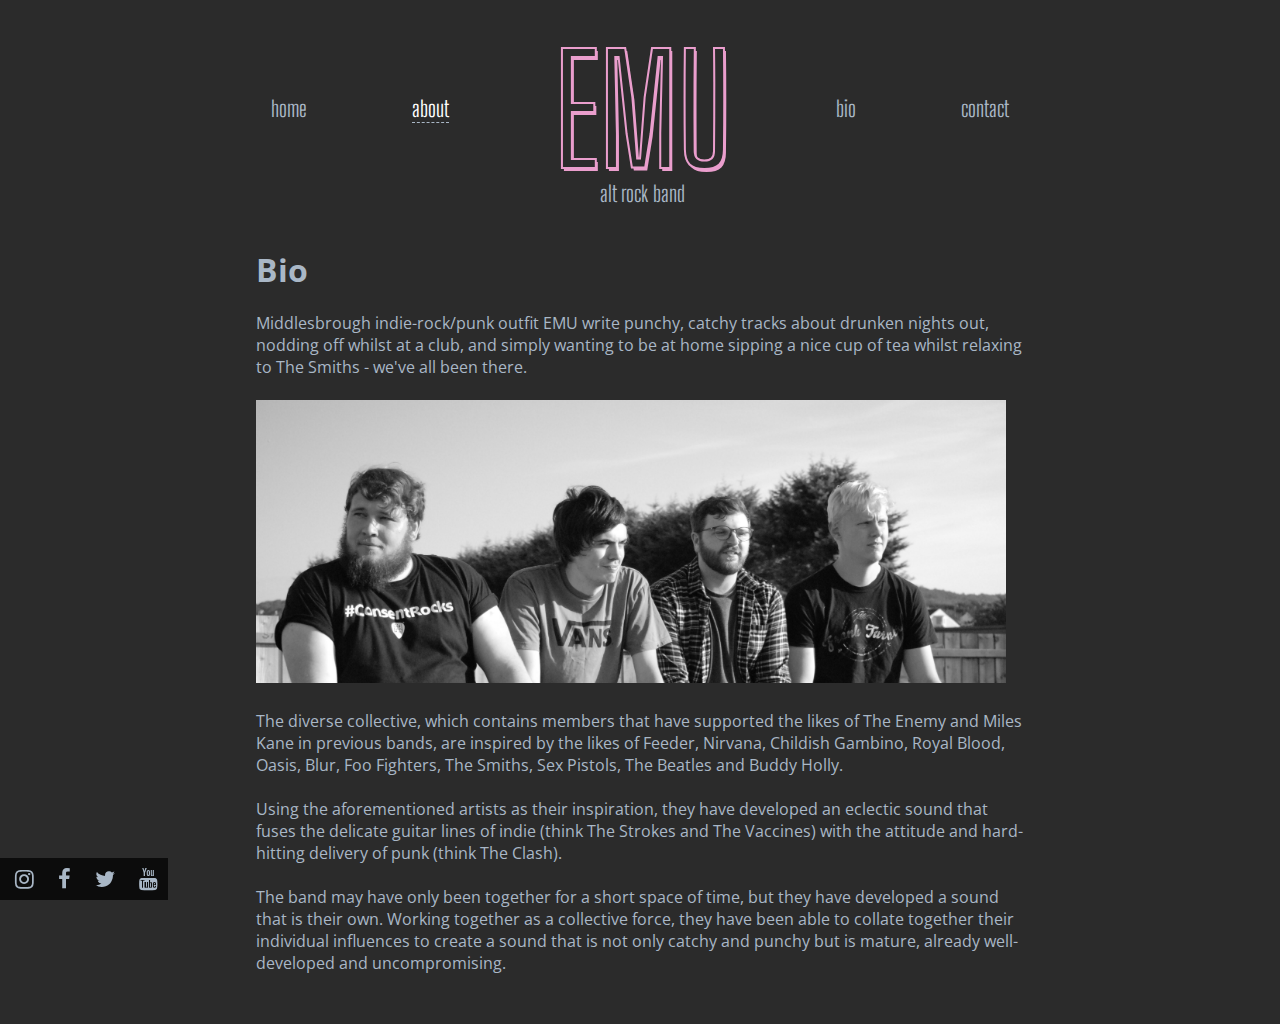
==== about/index.html @ a046ef7d "Added meta data" ====
<!doctype html>

<html lang="en-gb">

<head>
    <title>
        EMU - bio
    </title>
    <!-- Meta data -->
    <meta charset="UTF-8">
    <meta name="description" content="EMU, alt rock band">
    <meta name="keywords" content="alt, rock, band, emu, indie, alternative">
    <meta name="author" content="EMU">
    <meta name="viewport" content="width=device-width, initial-scale=1.0">
    <!-- Stylesheets -->
    <link rel="stylesheet" href="../styles/main.css">
    <link rel="stylesheet" href="https://cdnjs.cloudflare.com/ajax/libs/font-awesome/4.7.0/css/font-awesome.min.css">
    <!-- Global site tag (gtag.js) - Google Analytics -->
    <script async src="https://www.googletagmanager.com/gtag/js?id=UA-148906029-1"></script>
    <script>
        window.dataLayer = window.dataLayer || [];

        function gtag() {
            dataLayer.push(arguments);
        }

        gtag('js', new Date());

        gtag('config', 'UA-148906029-1');
    </script>

</head>

<body>

<header class="header">
    <nav class="nav">
        <a href="../">
            <div class="nav-item">
                home
            </div>
        </a>
        <a>
            <div class="nav-item active">
                about
            </div>
        </a>
    </nav>
    <a href="https://emuuk.com">
        <div class="header-title-container">
            <div class="header-title">
                EMU
            </div>
            <div class="header-subtitle">
                alt rock band
            </div>
        </div>
    </a>
    <nav class="nav">
        <div class="nav-item">
            bio
        </div>
        <div class="nav-item">
            contact
        </div>
    </nav>
</header>

<main class="main">
    <section class="section">
        <div class="section-header">
            Bio
        </div>
        <div class="section-content">
            Middlesbrough indie-rock/punk outfit EMU write punchy, catchy tracks about drunken nights out, nodding off
            whilst at a club, and simply wanting to be at home sipping a nice cup of tea whilst relaxing to The Smiths -
            we've all been there.
            <br><br>
            <img src="../images/group-shot-1.jpg" alt="group-shot">
            <br><br>
            The diverse collective, which contains members that have supported the likes of The Enemy and Miles Kane in
            previous bands, are inspired by the likes of Feeder, Nirvana, Childish Gambino, Royal Blood, Oasis, Blur,
            Foo Fighters, The Smiths, Sex Pistols, The Beatles and Buddy Holly.
            <br><br>
            Using the aforementioned artists as their inspiration, they have developed an eclectic sound that fuses the
            delicate guitar lines of indie (think The Strokes and The Vaccines) with the attitude and hard-hitting
            delivery of punk (think The Clash).
            <br><br>
            The band may have only been together for a short space of time, but they have developed a sound that is
            their own. Working together as a collective force, they have been able to collate together their individual
            influences to create a sound that is not only catchy and punchy but is mature, already well-developed and
            uncompromising.
        </div>
    </section>
</main>

<footer class="footer">
    <a href="https://www.instagram.com/weareemuuk/" class="fa fa-instagram"></a>
    <a href="https://www.facebook.com/weareemubanduk/" class="fa fa-facebook"></a>
    <a href="https://twitter.com/weareemubanduk" class="fa fa-twitter"></a>
    <a href="https://www.youtube.com/channel/UCc1PboqOW1iS5BSKBeTDUVQ" class="fa fa-youtube"></a>
</footer>

</body>

</html>
---- styles/main.css ----
@import url('https://fonts.googleapis.com/css?family=Open+Sans&display=swap');
@import url('https://fonts.googleapis.com/css?family=Big+Shoulders+Display&display=swap');

/** COMMONERS **/

body {
    font-family: 'Open Sans', sans-serif;
    background-color: rgb(43, 43, 43);
    color: rgb(169, 183, 198);
    margin: 0;
    min-width: 320px;
}

a {
    text-decoration: none;
    color: inherit;
}

.main a {
    text-decoration: none;
    color: white;
}

/** HEADERS **/

.header {
    text-align: center;
    user-select: none;
    height: 188px;
    font-size: 22px;
    margin-top: 20px;
    margin-bottom: 40px;
    font-family: 'Big Shoulders Display', cursive;
}

.nav {
    display: inline-block;
    margin: 0 50px;
    overflow: hidden;
    vertical-align: top;
    margin-top: 75px;
}

.nav-item {
    display: inline-block;
    /*margin: 0 50px 78px;*/
    margin: 0 50px;
    color: rgb(169, 183, 198);
}

.nav-item.active {
    border-bottom: 1px dashed rgb(169, 183, 198);
    color: white;
}

.header-title-container {
    display: inline-block;
}

.header-title {
    font-size: 150px;
    margin-bottom: -20px;
    color: rgb(43, 43, 43);
    -webkit-text-stroke: 2px rgb(234, 158, 205);
    text-shadow: 2px 3px 0 rgb(234, 158, 205);
    /*text-shadow: 1px 3px 0 rgb(234, 158, 205);*/
}

.header-subtitle {
    font-family: 'Big Shoulders Display', cursive;
    margin: auto;
}

/** MAIN **/

.main {
    width: 768px;
    margin: auto;
}

.section {
    margin-bottom: 50px;
}

.section-half-left {
    width: 400px;
    float: left;
}

.section-half-right {
    width: 320px;
    padding: 10px 0 10px 48px;
    float: left;
}

.section-header {
    font-size: 2em;
    margin: 0.67em 0;
    font-weight: bold;
    overflow: hidden;
    vertical-align: top;
}

.section-content img {
    width: 750px;
}

.section-half-header {
    font-size: 2em;
    margin: 0.67em 0;
    font-weight: bold;
    overflow: hidden;
    vertical-align: top;
}

.section-half-image {
    display: inline-block;
    width: 400px;
}

.section-half-image img {
    width: 400px;
    padding: 0;
    margin: 0;
}

/** FOOTER **/

.footer {
    position: fixed;
    bottom: 0;
    left: 0;
    padding-left: 5px;
    background-color: rgba(0,0,0,0.7);
}

.footer .fa {
    color: rgb(169, 183, 198);
    padding: 10px;
    font-size: 22px;
}

.footer .fa:hover {
    color: white;
}

/** SCREENS **/

@media (max-width: 374px) {
    .header-title-container {
        float: right;
        margin-right: 40px;
    }

    .main {
        width: 320px;
    }

    .section-half-left {
        width: 320px;
    }

    .section-half-right {
        width: 280px;
    }

    .section-half-image {
        width: 320px;
    }

    .section-half-image img {
        width: 320px;
    }

    .nav {
        margin: 10px 0 0 8px;
        float: left;
        display: block;
    }

    .nav-item {
        margin: 10px;
        display: block;
        float: none;
        text-align: left;
    }

    .section-content img {
        width: 320px;
    }

    .section-half-left {
        display: block;
        float: none;
    }

    .section-half-right {
        display: block;
        float: none;
    }
}

@media (min-width: 375px) and (max-width: 549px) {
    .header-title-container {
        float: right;
        margin-right: 40px;
    }

    .main {
        width: 320px;
    }

    .section-half-left {
        width: 320px;
    }

    .section-half-right {
        width: 280px;
    }

    .section-half-image {
        width: 320px;
    }

    .section-half-image img {
        width: 320px;
    }

    .nav {
        margin: 50px 0 0 8px;
        float: left;
        display: block;
    }

    .nav-item {
        margin: 10px;
        display: block;
        float: none;
    }

    .section-content img {
        width: 320px;
    }

    .section-half-left {
        display: block;
        float: none;
    }

    .section-half-right {
        display: block;
        float: none;
    }
}

@media (min-width: 550px) and (max-width: 767px) {
    .header-title-container {
        float: right;
        margin-right: 40px;
    }

    .main {
        width: 320px;
    }

    .section-half-left {
        width: 320px;
    }

    .section-half-right {
        width: 280px;
    }

    .section-half-image {
        width: 320px;
    }

    .section-half-image img {
        width: 320px;
    }

    .section-content img {
        width: 320px;
    }

    .nav {
        margin: 50px;
        float: left;
        display: block;
    }

    .nav-item {
        margin: 10px;
        display: block;
    }

    .section-half-left {
        display: block;
        float: none;
    }

    .section-half-right {
        display: block;
        float: none;
    }
}

@media (min-width: 768px) and (max-width: 949px) {
    .header-title-container {
        float: right;
        margin-right: 40px;
    }

    .nav {
        margin: 50px;
        float: left;
        display: block;
    }

    .nav-item {
        margin: 10px;
        display: block;

    }
}

@media (min-width: 950px) {
    body {
    }
}
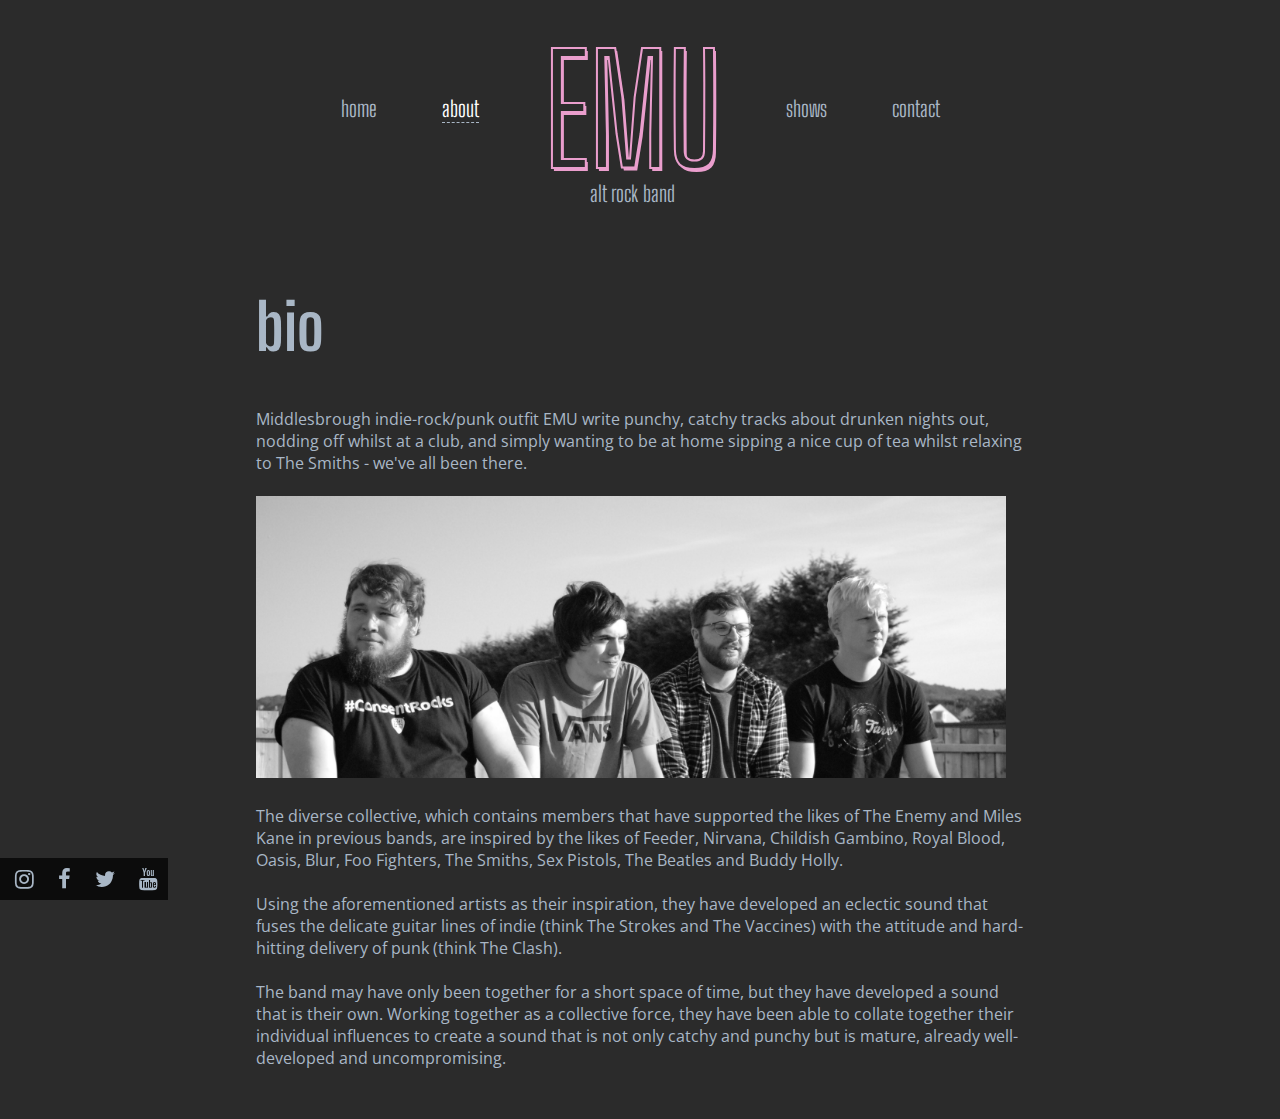
==== commit 8043be11: "Refactor" ====
--- a/about/index.html
+++ b/about/index.html
@@ -8,13 +8,13 @@
     </title>
     <!-- Meta data -->
     <meta charset="UTF-8">
-    <meta name="description" content="EMU, alt rock band">
-    <meta name="keywords" content="alt, rock, band, emu, indie, alternative">
-    <meta name="author" content="EMU">
-    <meta name="viewport" content="width=device-width, initial-scale=1.0">
+    <meta content="EMU, alt rock band" name="description">
+    <meta content="alt, rock, band, emu, indie, alternative" name="keywords">
+    <meta content="EMU" name="author">
+    <meta content="width=device-width, initial-scale=1.0" name="viewport">
     <!-- Stylesheets -->
-    <link rel="stylesheet" href="../styles/main.css">
-    <link rel="stylesheet" href="https://cdnjs.cloudflare.com/ajax/libs/font-awesome/4.7.0/css/font-awesome.min.css">
+    <link href="../styles/main.css" rel="stylesheet">
+    <link href="https://cdnjs.cloudflare.com/ajax/libs/font-awesome/4.7.0/css/font-awesome.min.css" rel="stylesheet">
     <!-- Global site tag (gtag.js) - Google Analytics -->
     <script async src="https://www.googletagmanager.com/gtag/js?id=UA-148906029-1"></script>
     <script>
@@ -40,7 +40,7 @@
                 home
             </div>
         </a>
-        <a>
+        <a href="../about">
             <div class="nav-item active">
                 about
             </div>
@@ -57,12 +57,16 @@
         </div>
     </a>
     <nav class="nav">
-        <div class="nav-item">
-            bio
-        </div>
-        <div class="nav-item">
-            contact
-        </div>
+        <a href="../shows">
+            <div class="nav-item">
+                shows
+            </div>
+        </a>
+        <a href="../contact">
+            <div class="nav-item">
+                contact
+            </div>
+        </a>
     </nav>
 </header>
 
@@ -76,7 +80,7 @@
             whilst at a club, and simply wanting to be at home sipping a nice cup of tea whilst relaxing to The Smiths -
             we've all been there.
             <br><br>
-            <img src="../images/group-shot-1.jpg" alt="group-shot">
+            <img alt="group-shot" src="../images/group-shot-1.jpg">
             <br><br>
             The diverse collective, which contains members that have supported the likes of The Enemy and Miles Kane in
             previous bands, are inspired by the likes of Feeder, Nirvana, Childish Gambino, Royal Blood, Oasis, Blur,
@@ -95,10 +99,10 @@
 </main>
 
 <footer class="footer">
-    <a href="https://www.instagram.com/weareemuuk/" class="fa fa-instagram"></a>
-    <a href="https://www.facebook.com/weareemubanduk/" class="fa fa-facebook"></a>
-    <a href="https://twitter.com/weareemubanduk" class="fa fa-twitter"></a>
-    <a href="https://www.youtube.com/channel/UCc1PboqOW1iS5BSKBeTDUVQ" class="fa fa-youtube"></a>
+    <a class="fa fa-instagram" href="https://www.instagram.com/weareemuuk/"></a>
+    <a class="fa fa-facebook" href="https://www.facebook.com/weareemubanduk/"></a>
+    <a class="fa fa-twitter" href="https://twitter.com/weareemubanduk"></a>
+    <a class="fa fa-youtube" href="https://www.youtube.com/channel/UCc1PboqOW1iS5BSKBeTDUVQ"></a>
 </footer>
 
 </body>
--- a/styles/main.css
+++ b/styles/main.css
@@ -4,48 +4,46 @@
 /** COMMONERS **/
 
 body {
-    font-family: 'Open Sans', sans-serif;
     background-color: rgb(43, 43, 43);
     color: rgb(169, 183, 198);
+    font-family: 'Open Sans', sans-serif;
     margin: 0;
     min-width: 320px;
 }
 
 a {
+    color: inherit;
     text-decoration: none;
-    color: inherit;
 }
 
 .main a {
+    color: white;
     text-decoration: none;
-    color: white;
 }
 
 /** HEADERS **/
 
 .header {
+    font-family: 'Big Shoulders Display', cursive;
+    font-size: 22px;
+    height: 188px;
+    margin-bottom: 80px;
+    margin-top: 20px;
     text-align: center;
     user-select: none;
-    height: 188px;
-    font-size: 22px;
-    margin-top: 20px;
-    margin-bottom: 40px;
-    font-family: 'Big Shoulders Display', cursive;
 }
 
 .nav {
     display: inline-block;
-    margin: 0 50px;
+    margin: 75px 30px 0;
     overflow: hidden;
     vertical-align: top;
-    margin-top: 75px;
 }
 
 .nav-item {
+    color: rgb(169, 183, 198);
     display: inline-block;
-    /*margin: 0 50px 78px;*/
-    margin: 0 50px;
-    color: rgb(169, 183, 198);
+    margin: 0 30px;
 }
 
 .nav-item.active {
@@ -58,11 +56,11 @@
 }
 
 .header-title {
+    color: rgb(43, 43, 43);
     font-size: 150px;
     margin-bottom: -20px;
-    color: rgb(43, 43, 43);
+    text-shadow: 2px 3px 0 rgb(234, 158, 205);
     -webkit-text-stroke: 2px rgb(234, 158, 205);
-    text-shadow: 2px 3px 0 rgb(234, 158, 205);
     /*text-shadow: 1px 3px 0 rgb(234, 158, 205);*/
 }
 
@@ -74,8 +72,28 @@
 /** MAIN **/
 
 .main {
+    margin: auto;
     width: 768px;
-    margin: auto;
+}
+
+.full-screen {
+    width: 90%;
+}
+
+.full-screen .section-half-left {
+    width: 40%;
+}
+
+.full-screen .section-half-left img {
+    width: 100%;
+}
+
+.full-screen .section-half-right {
+    width: 53%;
+}
+
+.full-screen .section-half-header {
+    font-size: 5vw;
 }
 
 .section {
@@ -83,65 +101,108 @@
 }
 
 .section-half-left {
+    float: left;
     width: 400px;
+}
+
+.section-half-right {
     float: left;
-}
-
-.section-half-right {
+    padding: 10px 0 10px 48px;
     width: 320px;
-    padding: 10px 0 10px 48px;
-    float: left;
 }
 
 .section-header {
+    font-family: 'Big Shoulders Display', cursive;
+    font-size: 4em;
+    font-weight: bold;
+    margin: 0.67em 0;
+    overflow: hidden;
+    text-transform: lowercase;
+    vertical-align: top;
+}
+
+.section-content img {
+    width: 750px;
+}
+
+.section-half-header {
     font-size: 2em;
+    font-weight: bold;
     margin: 0.67em 0;
-    font-weight: bold;
     overflow: hidden;
     vertical-align: top;
 }
 
-.section-content img {
-    width: 750px;
-}
-
-.section-half-header {
-    font-size: 2em;
-    margin: 0.67em 0;
-    font-weight: bold;
-    overflow: hidden;
-    vertical-align: top;
-}
-
-.section-half-image {
-    display: inline-block;
+/*.section-half-image {*/
+/*    display: inline-block;*/
+/*    width: 400px;*/
+/*}*/
+
+.section-half-image img {
+    margin: 0;
+    padding: 0;
     width: 400px;
 }
 
-.section-half-image img {
-    width: 400px;
-    padding: 0;
-    margin: 0;
-}
-
 /** FOOTER **/
 
 .footer {
-    position: fixed;
+    background-color: rgba(0, 0, 0, 0.7);
     bottom: 0;
     left: 0;
     padding-left: 5px;
-    background-color: rgba(0,0,0,0.7);
+    position: fixed;
 }
 
 .footer .fa {
     color: rgb(169, 183, 198);
+    font-size: 22px;
     padding: 10px;
-    font-size: 22px;
 }
 
 .footer .fa:hover {
     color: white;
+}
+
+/** LISTS **/
+
+.list {
+    margin: 0;
+    padding: 0;
+}
+
+.list-item {
+    border-top: 1px dashed white;
+    list-style-type: none;
+    padding-top: 20px;
+}
+
+.list-item-subheader {
+    background-color: rgb(55, 55, 55);
+    display: inline-block;
+    margin: 0;
+    margin-bottom: -5px;
+    margin-right: -4px;
+    overflow: hidden;
+    padding: 10px 10px 12px;
+}
+
+.list-item-header {
+    font-family: 'Big Shoulders Display', cursive;
+    font-size: 3em;
+    padding-bottom: 15px;
+}
+
+.list-item-header-icon {
+    margin: 0;
+    padding-right: 5px;
+    position: relative;
+    top: 4px;
+}
+
+.list-item-content {
+    margin-bottom: 20px;
+    margin-top: 20px;
 }
 
 /** SCREENS **/
@@ -161,6 +222,7 @@
     }
 
     .section-half-right {
+        padding: 10px 24px;
         width: 280px;
     }
 
@@ -173,15 +235,15 @@
     }
 
     .nav {
+        display: block;
+        float: left;
         margin: 10px 0 0 8px;
-        float: left;
-        display: block;
     }
 
     .nav-item {
+        display: block;
+        float: none;
         margin: 10px;
-        display: block;
-        float: none;
         text-align: left;
     }
 
@@ -197,6 +259,27 @@
     .section-half-right {
         display: block;
         float: none;
+    }
+
+    .full-screen {
+        width: 90%;
+    }
+
+    .full-screen .section-half-left {
+        margin: auto;
+        width: 75vw;
+    }
+
+    .full-screen .section-half-left img {
+        width: 75vw;
+    }
+
+    .full-screen .section-half-right {
+        width: inherit;
+    }
+
+    .full-screen .section-half-header {
+        font-size: 5vw;
     }
 }
 
@@ -215,6 +298,7 @@
     }
 
     .section-half-right {
+        padding: 10px 24px;
         width: 280px;
     }
 
@@ -227,15 +311,15 @@
     }
 
     .nav {
+        display: block;
+        float: left;
         margin: 50px 0 0 8px;
-        float: left;
-        display: block;
     }
 
     .nav-item {
+        display: block;
+        float: none;
         margin: 10px;
-        display: block;
-        float: none;
     }
 
     .section-content img {
@@ -250,6 +334,27 @@
     .section-half-right {
         display: block;
         float: none;
+    }
+
+    .full-screen {
+        width: 90%;
+    }
+
+    .full-screen .section-half-left {
+        margin: auto;
+        width: 75vw;
+    }
+
+    .full-screen .section-half-left img {
+        width: 75vw;
+    }
+
+    .full-screen .section-half-right {
+        width: inherit;
+    }
+
+    .full-screen .section-half-header {
+        font-size: 5vw;
     }
 }
 
@@ -268,6 +373,7 @@
     }
 
     .section-half-right {
+        padding: 10px 24px;
         width: 280px;
     }
 
@@ -284,24 +390,45 @@
     }
 
     .nav {
+        display: block;
+        float: left;
         margin: 50px;
-        float: left;
-        display: block;
     }
 
     .nav-item {
+        display: block;
         margin: 10px;
-        display: block;
-    }
-
-    .section-half-left {
-        display: block;
-        float: none;
-    }
-
-    .section-half-right {
-        display: block;
-        float: none;
+    }
+
+    .section-half-left {
+        display: block;
+        float: none;
+    }
+
+    .section-half-right {
+        display: block;
+        float: none;
+    }
+
+    .full-screen {
+        width: 90%;
+    }
+
+    .full-screen .section-half-left {
+        margin: auto;
+        width: 75vw;
+    }
+
+    .full-screen .section-half-left img {
+        width: 75vw;
+    }
+
+    .full-screen .section-half-right {
+        width: inherit;
+    }
+
+    .full-screen .section-half-header {
+        font-size: 5vw;
     }
 }
 
@@ -312,14 +439,14 @@
     }
 
     .nav {
+        display: block;
+        float: left;
         margin: 50px;
-        float: left;
-        display: block;
     }
 
     .nav-item {
+        display: block;
         margin: 10px;
-        display: block;
 
     }
 }
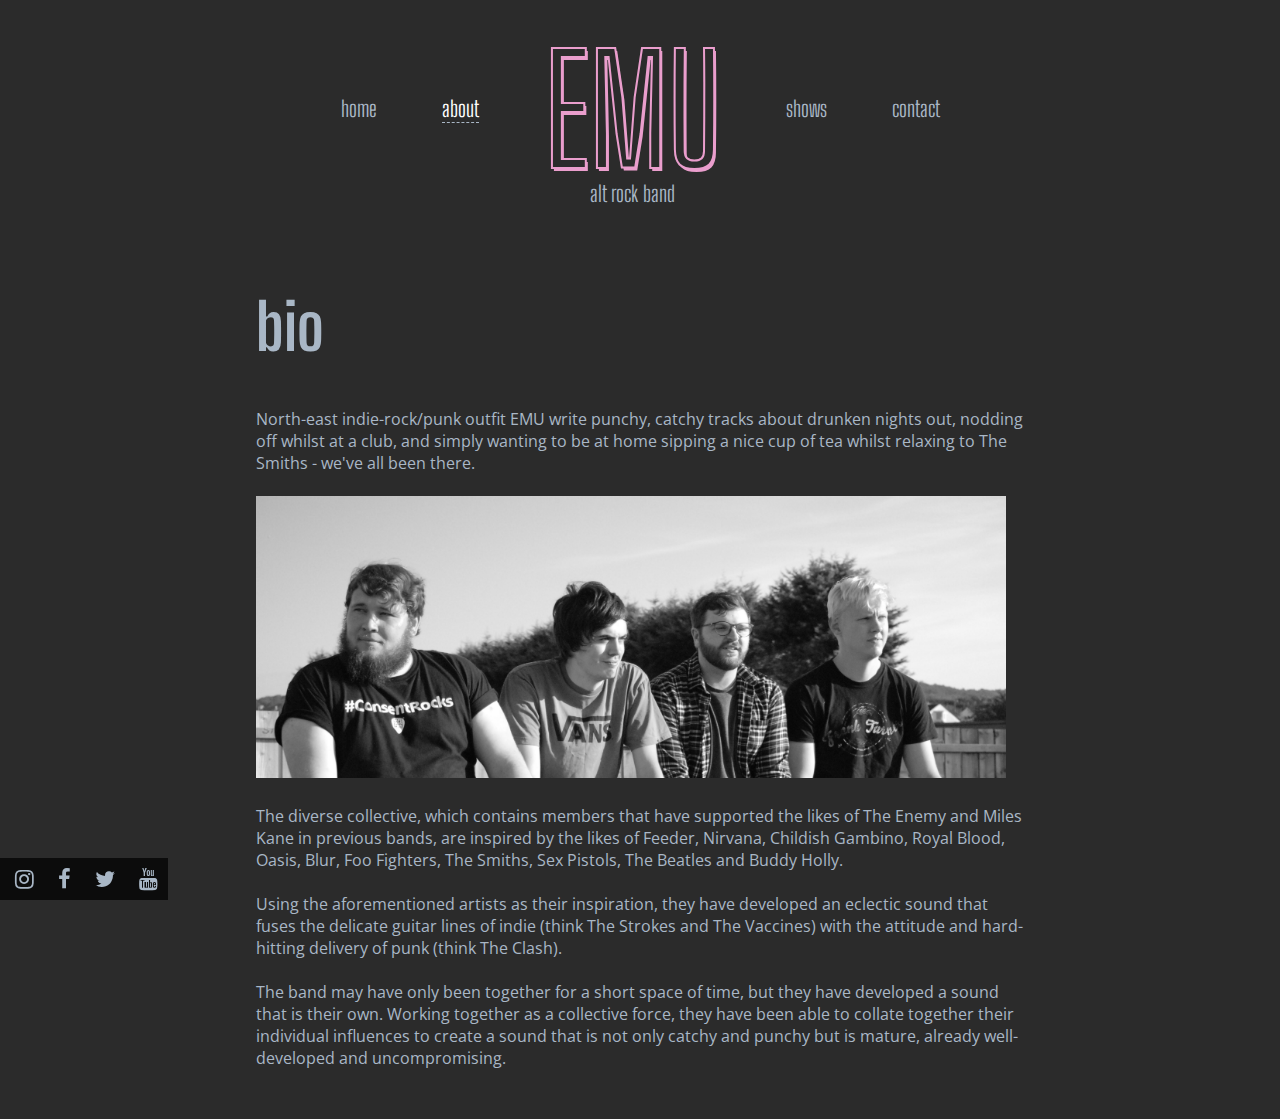
==== commit 0c6cc4b3: "Changed bio from middlesbrough to north east" ====
--- a/about/index.html
+++ b/about/index.html
@@ -76,7 +76,7 @@
             Bio
         </div>
         <div class="section-content">
-            Middlesbrough indie-rock/punk outfit EMU write punchy, catchy tracks about drunken nights out, nodding off
+            North-east indie-rock/punk outfit EMU write punchy, catchy tracks about drunken nights out, nodding off
             whilst at a club, and simply wanting to be at home sipping a nice cup of tea whilst relaxing to The Smiths -
             we've all been there.
             <br><br>
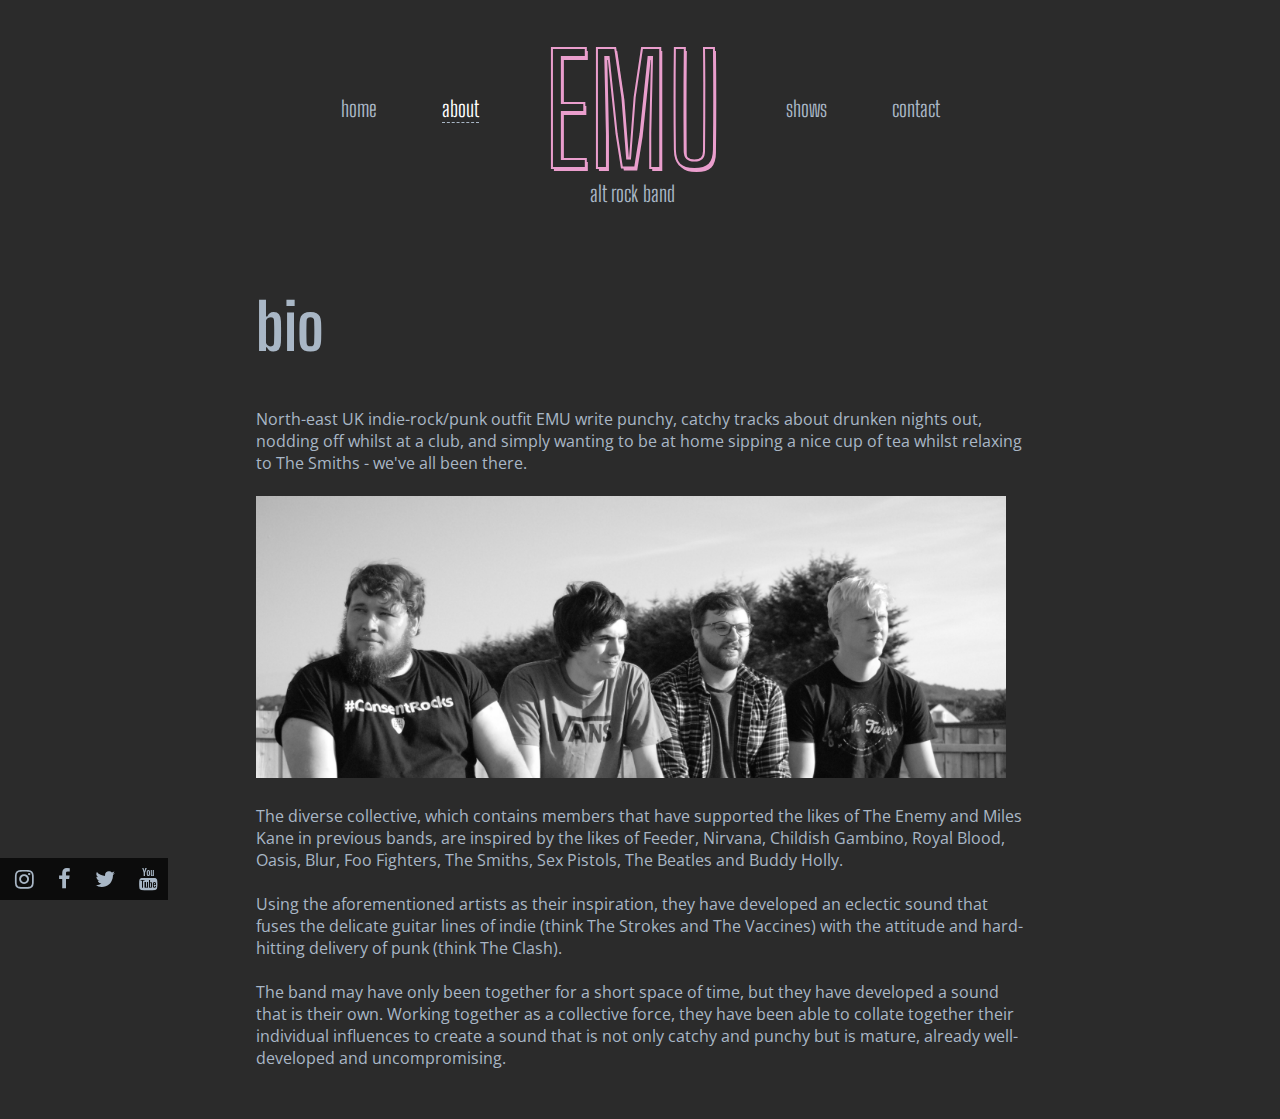
==== commit c23039e1: "Changed bio from middlesbrough to north east" ====
--- a/about/index.html
+++ b/about/index.html
@@ -76,7 +76,7 @@
             Bio
         </div>
         <div class="section-content">
-            North-east indie-rock/punk outfit EMU write punchy, catchy tracks about drunken nights out, nodding off
+            North-east UK indie-rock/punk outfit EMU write punchy, catchy tracks about drunken nights out, nodding off
             whilst at a club, and simply wanting to be at home sipping a nice cup of tea whilst relaxing to The Smiths -
             we've all been there.
             <br><br>
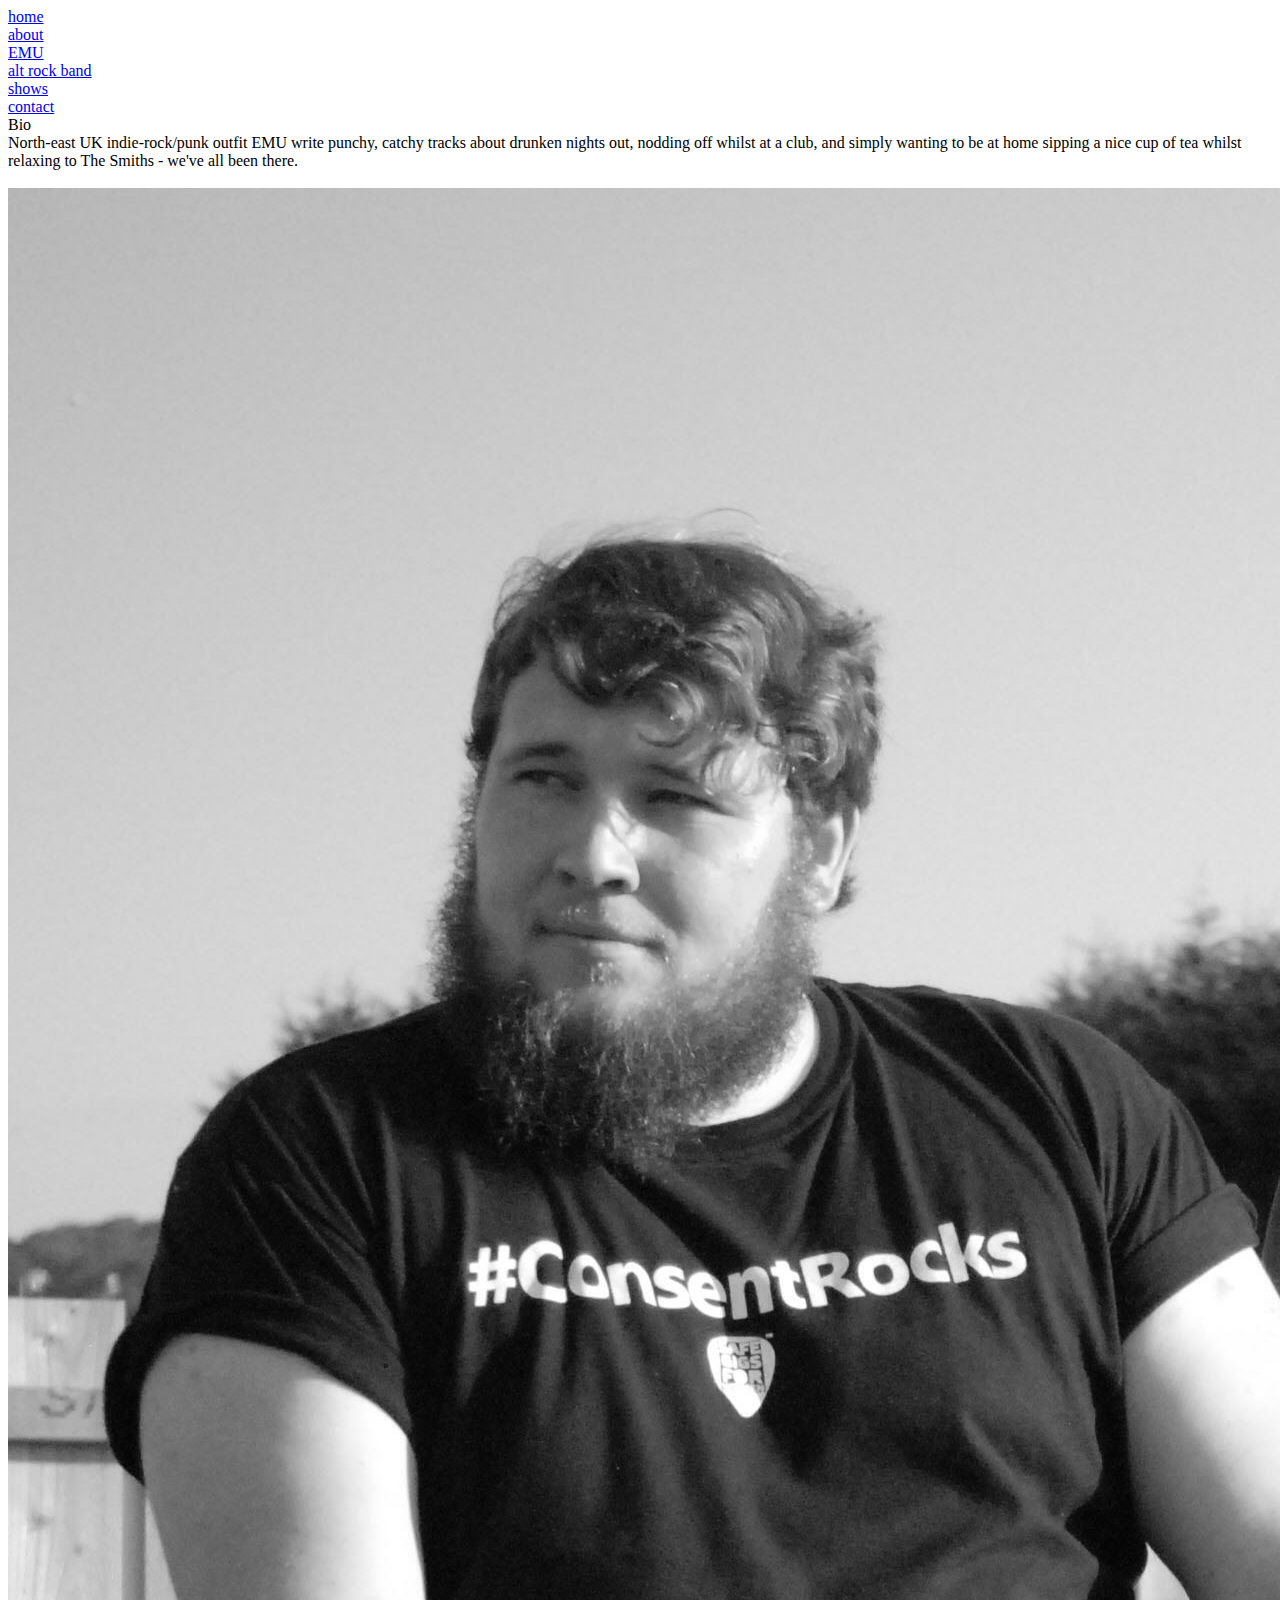
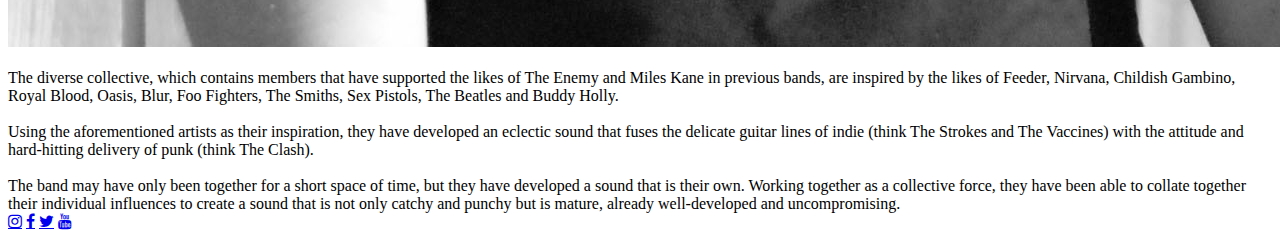
==== commit 341a9745: "Added favicons" ====
--- a/about/index.html
+++ b/about/index.html
@@ -4,7 +4,7 @@
 
 <head>
     <title>
-        EMU - bio
+        EMU - about
     </title>
     <!-- Meta data -->
     <meta charset="UTF-8">
@@ -13,7 +13,7 @@
     <meta content="EMU" name="author">
     <meta content="width=device-width, initial-scale=1.0" name="viewport">
     <!-- Stylesheets -->
-    <link href="../styles/main.css" rel="stylesheet">
+    <link href="styles/main.css" rel="stylesheet">
     <link href="https://cdnjs.cloudflare.com/ajax/libs/font-awesome/4.7.0/css/font-awesome.min.css" rel="stylesheet">
     <!-- Global site tag (gtag.js) - Google Analytics -->
     <script async src="https://www.googletagmanager.com/gtag/js?id=UA-148906029-1"></script>
@@ -28,7 +28,14 @@
 
         gtag('config', 'UA-148906029-1');
     </script>
-
+    <!-- Favicon time! -->
+    <link rel="apple-touch-icon" sizes="180x180" href="/apple-touch-icon.png">
+    <link rel="icon" type="image/png" sizes="32x32" href="/favicon-32x32.png">
+    <link rel="icon" type="image/png" sizes="16x16" href="/favicon-16x16.png">
+    <link rel="manifest" href="/site.webmanifest">
+    <link rel="mask-icon" href="/safari-pinned-tab.svg" color="#5bbad5">
+    <meta name="msapplication-TileColor" content="#da532c">
+    <meta name="theme-color" content="#ffffff">
 </head>
 
 <body>
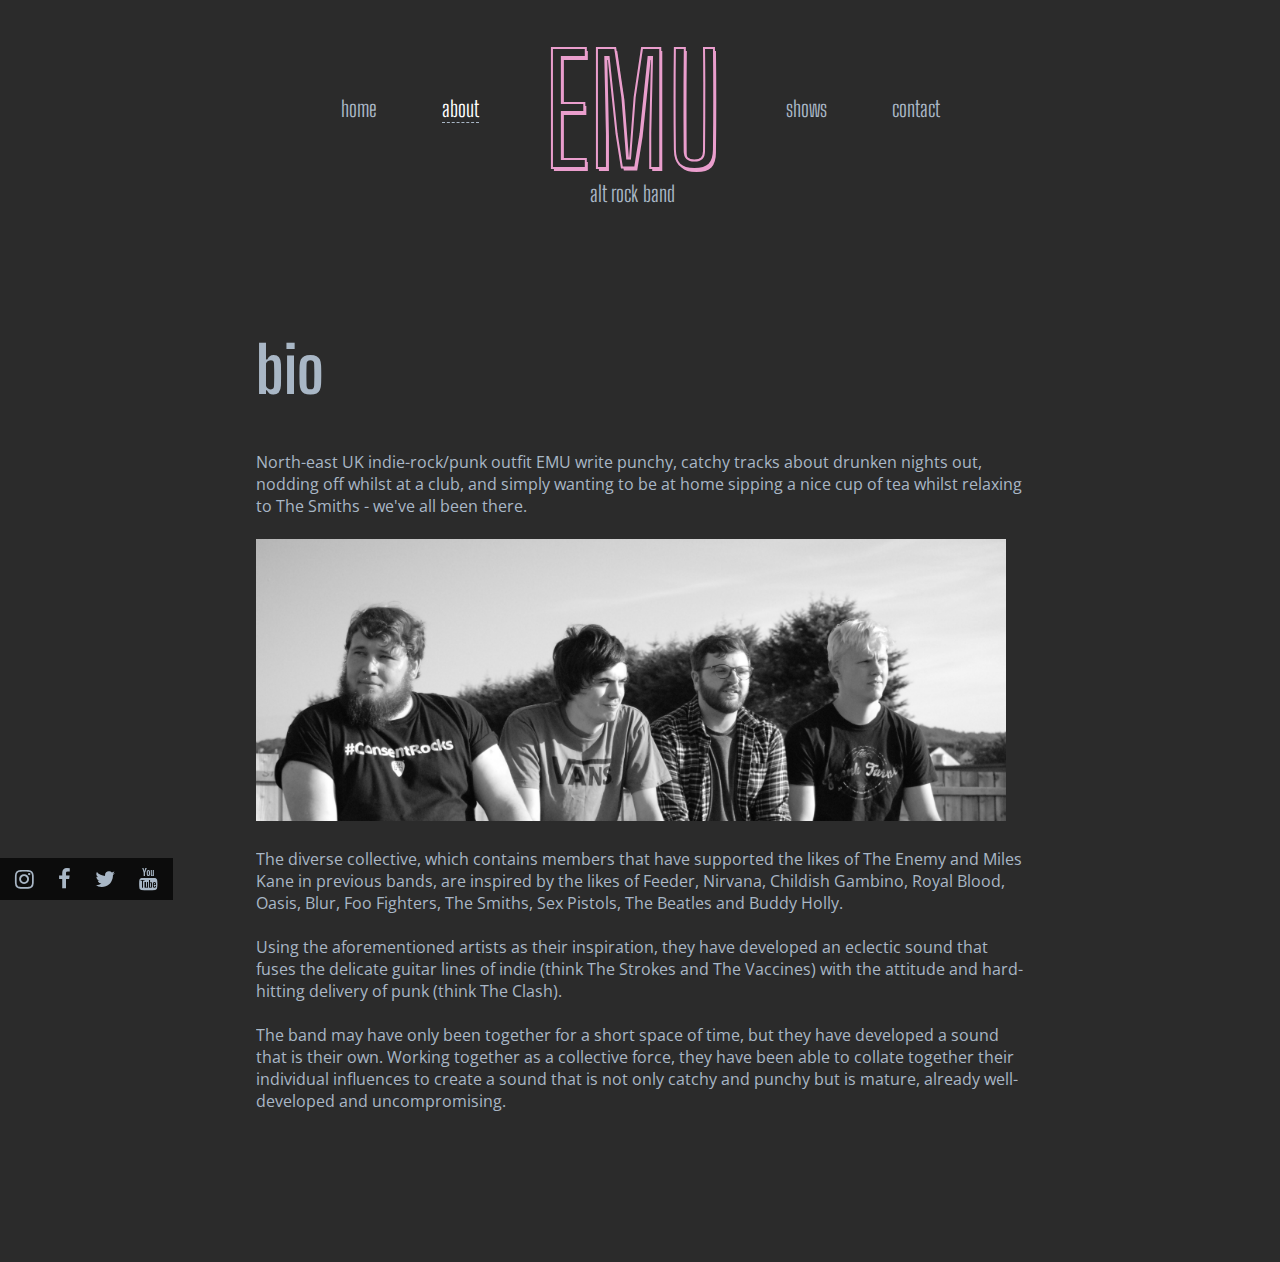
==== commit 46b17a9c: "typo" ====
--- a/about/index.html
+++ b/about/index.html
@@ -13,7 +13,7 @@
     <meta content="EMU" name="author">
     <meta content="width=device-width, initial-scale=1.0" name="viewport">
     <!-- Stylesheets -->
-    <link href="styles/main.css" rel="stylesheet">
+    <link href="/styles/main.css" rel="stylesheet">
     <link href="https://cdnjs.cloudflare.com/ajax/libs/font-awesome/4.7.0/css/font-awesome.min.css" rel="stylesheet">
     <!-- Global site tag (gtag.js) - Google Analytics -->
     <script async src="https://www.googletagmanager.com/gtag/js?id=UA-148906029-1"></script>
--- a/styles/main.css
+++ b/styles/main.css
@@ -0,0 +1,471 @@
+@import url('https://fonts.googleapis.com/css?family=Open+Sans&display=swap');
+@import url('https://fonts.googleapis.com/css?family=Big+Shoulders+Display&display=swap');
+
+/** COMMONERS **/
+
+body {
+    background-color: rgb(43, 43, 43);
+    color: rgb(169, 183, 198);
+    font-family: 'Open Sans', sans-serif;
+    margin: 0;
+    min-width: 320px;
+}
+
+a {
+    color: inherit;
+    text-decoration: none;
+}
+
+.main a {
+    color: white;
+    text-decoration: none;
+}
+
+/** HEADERS **/
+
+.header {
+    font-family: 'Big Shoulders Display', cursive;
+    font-size: 22px;
+    height: 188px;
+    margin-bottom: 80px;
+    margin-top: 20px;
+    text-align: center;
+    user-select: none;
+}
+
+.nav {
+    display: inline-block;
+    margin: 75px 30px 0;
+    overflow: hidden;
+    vertical-align: top;
+}
+
+.nav-item {
+    color: rgb(169, 183, 198);
+    display: inline-block;
+    margin: 0 30px;
+}
+
+.nav-item.active {
+    border-bottom: 1px dashed rgb(169, 183, 198);
+    color: white;
+}
+
+.header-title-container {
+    display: inline-block;
+}
+
+.header-title {
+    color: rgb(43, 43, 43);
+    font-size: 150px;
+    margin-bottom: -20px;
+    text-shadow: 2px 3px 0 rgb(234, 158, 205);
+    -webkit-text-stroke: 2px rgb(234, 158, 205);
+    /*text-shadow: 1px 3px 0 rgb(234, 158, 205);*/
+}
+
+.header-subtitle {
+    font-family: 'Big Shoulders Display', cursive;
+    margin: auto;
+}
+
+/** MAIN **/
+
+.main {
+    height: auto;
+    margin: auto auto 100px;
+    overflow: hidden;
+    width: 768px;
+}
+
+.full-screen {
+    width: 90%;
+}
+
+.full-screen .section-half-left {
+    width: 40%;
+}
+
+.full-screen .section-half-left img {
+    width: 100%;
+}
+
+.full-screen .section-half-right {
+    width: 53%;
+}
+
+.full-screen .section-half-header {
+    font-size: 5vw;
+}
+
+.section {
+    margin-bottom: 50px;
+}
+
+
+.section-half-left {
+    float: left;
+    width: 400px;
+}
+
+.section-half-right {
+    float: left;
+    padding: 10px 0 10px 48px;
+    width: 320px;
+}
+
+.section-header {
+    font-family: 'Big Shoulders Display', cursive;
+    font-size: 4em;
+    font-weight: bold;
+    margin: 0.67em 0;
+    overflow: hidden;
+    text-transform: lowercase;
+    vertical-align: top;
+}
+
+.section-content img {
+    width: 750px;
+}
+
+/*.section-half-header {*/
+/*    font-size: 2em;*/
+/*    font-weight: bold;*/
+/*    margin: 0.67em 0;*/
+/*    overflow: hidden;*/
+/*    vertical-align: top;*/
+/*}*/
+
+.section-half-header {
+    font-family: 'Big Shoulders Display', cursive;
+    font-size: 4em;
+    font-weight: bold;
+    margin: 0.67em 0;
+    overflow: hidden;
+    text-transform: lowercase;
+    vertical-align: top;
+}
+
+/*.section-half-image {*/
+/*    display: inline-block;*/
+/*    width: 400px;*/
+/*}*/
+
+.section-half-image img {
+    margin: 0;
+    padding: 0;
+    width: 400px;
+}
+
+/** FOOTER **/
+
+.footer {
+    background-color: rgba(0, 0, 0, 0.7);
+    bottom: 0;
+    left: 0;
+    padding-left: 5px;
+    padding-right: 5px;
+    position: fixed;
+}
+
+.footer .fa {
+    color: rgb(169, 183, 198);
+    font-size: 22px;
+    padding: 10px;
+}
+
+.footer .fa:hover {
+    color: white;
+}
+
+/** LISTS **/
+
+.list {
+    margin: 0;
+    padding: 0;
+}
+
+.list-item {
+    border-top: 1px dashed white;
+    list-style-type: none;
+    padding-top: 20px;
+}
+
+.list-item-subheader {
+    background-color: rgb(55, 55, 55);
+    display: inline-block;
+    margin: 0;
+    margin-bottom: -5px;
+    margin-right: -4px;
+    overflow: hidden;
+    padding: 10px 10px 12px;
+}
+
+.list-item-header {
+    font-family: 'Big Shoulders Display', cursive;
+    font-size: 3em;
+    padding-bottom: 15px;
+}
+
+.list-item-header-icon {
+    margin: 0;
+    padding-right: 5px;
+    position: relative;
+    top: 4px;
+}
+
+.list-item-content {
+    margin-bottom: 20px;
+    margin-top: 20px;
+}
+
+/** SCREENS **/
+
+@media (max-width: 374px) {
+    .header-title-container {
+        float: right;
+        margin-right: 40px;
+    }
+
+    .main {
+        width: 320px;
+    }
+
+    .section-half-left {
+        width: 320px;
+    }
+
+    .section-half-right {
+        padding: 10px 24px;
+        width: 280px;
+    }
+
+    .section-half-image {
+        width: 320px;
+    }
+
+    .section-half-image img {
+        width: 320px;
+    }
+
+    .nav {
+        display: block;
+        float: left;
+        margin: 10px 0 0 8px;
+    }
+
+    .nav-item {
+        display: block;
+        float: none;
+        margin: 10px;
+        text-align: left;
+    }
+
+    .section-content img {
+        width: 320px;
+    }
+
+    .section-half-left {
+        display: block;
+        float: none;
+    }
+
+    .section-half-right {
+        display: block;
+        float: none;
+    }
+
+    .full-screen {
+        width: 90%;
+    }
+
+    .full-screen .section-half-left {
+        margin: auto;
+        width: 75vw;
+    }
+
+    .full-screen .section-half-left img {
+        width: 75vw;
+    }
+
+    .full-screen .section-half-right {
+        width: inherit;
+    }
+
+    .full-screen .section-half-header {
+        font-size: 5vw;
+    }
+}
+
+@media (min-width: 375px) and (max-width: 549px) {
+    .header-title-container {
+        float: right;
+        margin-right: 40px;
+    }
+
+    .main {
+        width: 320px;
+    }
+
+    .section-half-left {
+        width: 320px;
+    }
+
+    .section-half-right {
+        padding: 10px 24px;
+        width: 280px;
+    }
+
+    .section-half-image {
+        width: 320px;
+    }
+
+    .section-half-image img {
+        width: 320px;
+    }
+
+    .nav {
+        display: block;
+        float: left;
+        margin: 50px 0 0 8px;
+    }
+
+    .nav-item {
+        display: block;
+        float: none;
+        margin: 10px;
+    }
+
+    .section-content img {
+        width: 320px;
+    }
+
+    .section-half-left {
+        display: block;
+        float: none;
+    }
+
+    .section-half-right {
+        display: block;
+        float: none;
+    }
+
+    .full-screen {
+        width: 90%;
+    }
+
+    .full-screen .section-half-left {
+        margin: auto;
+        width: 75vw;
+    }
+
+    .full-screen .section-half-left img {
+        width: 75vw;
+    }
+
+    .full-screen .section-half-right {
+        width: inherit;
+    }
+
+    .full-screen .section-half-header {
+        font-size: 5vw;
+    }
+}
+
+@media (min-width: 550px) and (max-width: 767px) {
+    .header-title-container {
+        float: right;
+        margin-right: 40px;
+    }
+
+    .main {
+        width: 320px;
+    }
+
+    .section-half-left {
+        width: 320px;
+    }
+
+    .section-half-right {
+        padding: 10px 24px;
+        width: 280px;
+    }
+
+    .section-half-image {
+        width: 320px;
+    }
+
+    .section-half-image img {
+        width: 320px;
+    }
+
+    .section-content img {
+        width: 320px;
+    }
+
+    .nav {
+        display: block;
+        float: left;
+        margin: 50px;
+    }
+
+    .nav-item {
+        display: block;
+        margin: 10px;
+    }
+
+    .section-half-left {
+        display: block;
+        float: none;
+    }
+
+    .section-half-right {
+        display: block;
+        float: none;
+    }
+
+    .full-screen {
+        width: 90%;
+    }
+
+    .full-screen .section-half-left {
+        margin: auto;
+        width: 75vw;
+    }
+
+    .full-screen .section-half-left img {
+        width: 75vw;
+    }
+
+    .full-screen .section-half-right {
+        width: inherit;
+    }
+
+    .full-screen .section-half-header {
+        font-size: 5vw;
+    }
+}
+
+@media (min-width: 768px) and (max-width: 949px) {
+    .header-title-container {
+        float: right;
+        margin-right: 40px;
+    }
+
+    .nav {
+        display: block;
+        float: left;
+        margin: 50px;
+    }
+
+    .nav-item {
+        display: block;
+        margin: 10px;
+
+    }
+}
+
+@media (min-width: 950px) {
+    body {
+    }
+}
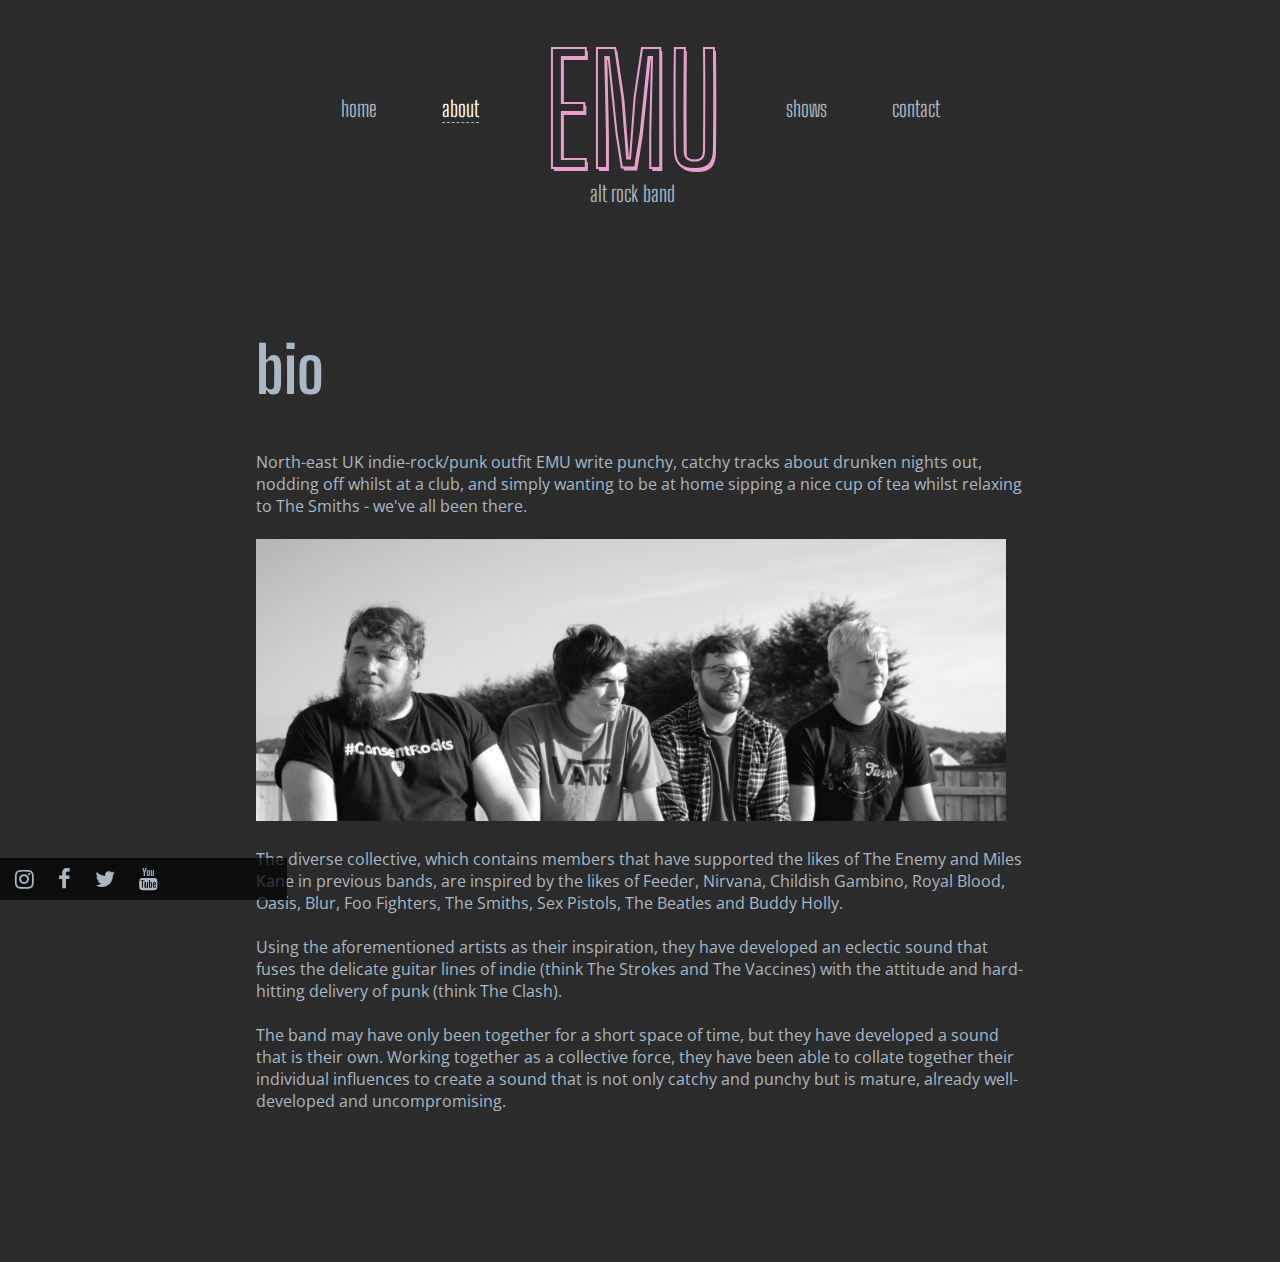
==== commit 349c2d90: "Updated footer on all pages" ====
--- a/about/index.html
+++ b/about/index.html
@@ -110,7 +110,18 @@
     <a class="fa fa-facebook" href="https://www.facebook.com/weareemubanduk/"></a>
     <a class="fa fa-twitter" href="https://twitter.com/weareemubanduk"></a>
     <a class="fa fa-youtube" href="https://www.youtube.com/channel/UCc1PboqOW1iS5BSKBeTDUVQ"></a>
+    <iframe id="spotify-follow-button"
+            src="https://open.spotify.com/follow/1/?uri=spotify:artist:74DFoDMxhfW7HT7TOsuz2V?si=5A9bamH1Tz6CgR3GhlxxSA&size=basic&theme=dark&show-count=0"
+            width="200" height="25" scrolling="no" frameborder="0"
+            style="border:none; overflow:hidden; position: relative; top: 4px; left: 5px; width: 110px;"
+            allowtransparency="true"></iframe>
 </footer>
+
+<script>
+    if (typeof InstallTrigger !== 'undefined') {
+        document.getElementById('spotify-follow-button').setAttribute('style', 'display: none;');
+    }
+</script>
 
 </body>
 
